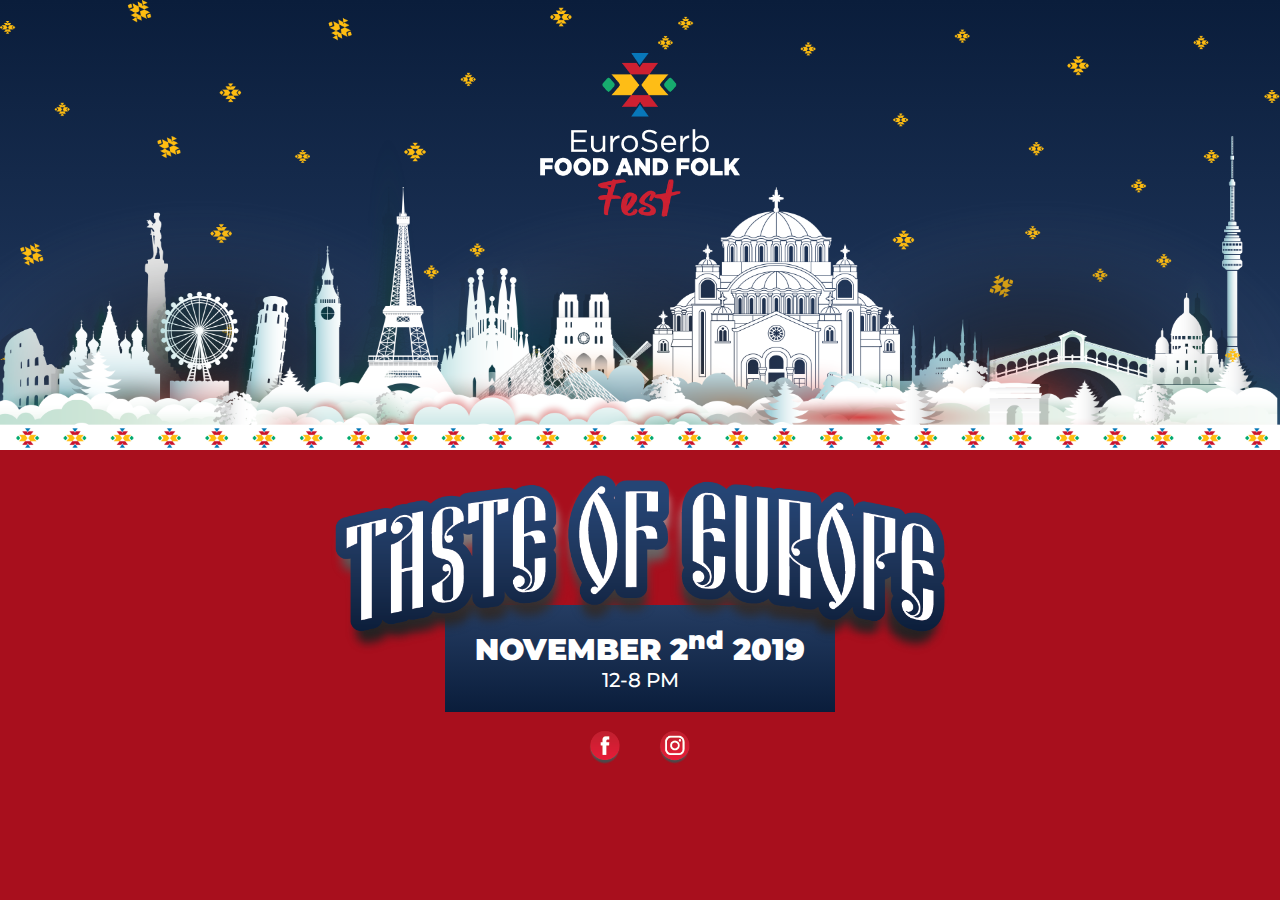
==== index.html @ cb31ece0 "Init commit, so far finished landing page for this project, need to make it more responsive though" ====
<!DOCTYPE html>
<html lang="en">

<head>
    <meta charset="UTF-8">
    <meta name="viewport" content="width=device-width, initial-scale=1.0">
    <meta http-equiv="X-UA-Compatible" content="ie=edge">
    <title>Taste of Europe</title>
    <link rel="stylesheet" href="style.css">
    <link href="https://fonts.googleapis.com/css?family=Montserrat&display=swap" rel="stylesheet">

</head>

<body>

    <div class="wrapper">
        <div class="upper">
            <div class="stars"></div>
            <img src="Assets/logo.png" alt="" class="logo">
            <img src="Assets/city-Recovered.png" alt="" class="cityWithStars">
        </div>
        <div class="lower">
            <div class="taste-wrap">
                <a href="questionnaire.html"><img src="Assets/tasteOfEurope.png" alt="" class="taste-image"></a>
                <div class="event-date box">
                    <p class="month">NOVEMBER 2<sup>nd</sup> 2019</p>
                    <p class="time">12-8 PM</p>
                </div>
                <div class="social-media">
                    <img src="Assets/facebook.png" alt="">
                    <img src="Assets/instagram.png" alt="">
                </div>
            </div>
        </div>
        <!-- <div class="lower">
            <img src="Assets/tasteOfEurope.png" alt="" class="taste-image">
            <img src="" alt="" class="logo">
            <img src="" alt="" class="logo">
        </div> -->
    </div>

</body>

</html>
---- style.css ----
body {
  margin: 0;
  padding: 0;
  height: 100vh;
  width: 100vw;
  overflow: hidden;
  font-family: 'Montserrat', sans-serif;
}

body .wrapper {
  display: -webkit-box;
  display: -ms-flexbox;
  display: flex;
  height: 100%;
  width: 100%;
  -webkit-box-orient: vertical;
  -webkit-box-direction: normal;
      -ms-flex-direction: column;
          flex-direction: column;
}

body .wrapper .upper {
  position: relative;
  width: 100%;
  height: 50%;
  display: -webkit-box;
  display: -ms-flexbox;
  display: flex;
  overflow: hidden;
  -webkit-box-orient: vertical;
  -webkit-box-direction: normal;
      -ms-flex-direction: column;
          flex-direction: column;
  -webkit-box-pack: end;
      -ms-flex-pack: end;
          justify-content: flex-end;
  -webkit-box-align: center;
      -ms-flex-align: center;
          align-items: center;
  background: -webkit-gradient(linear, left top, left bottom, from(#0A1D3B), to(#253D63));
  background: linear-gradient(#0A1D3B, #253D63);
}

@media screen and (min-width: 1600px) {
  body .wrapper .upper {
    height: 70%;
  }
}

body .wrapper .upper .stars {
  background-image: url("Assets/stars.png");
  width: 100%;
  height: 80%;
  background-size: cover;
  background-position-x: 50%;
  position: absolute;
  top: 0;
}

body .wrapper .upper .logo {
  position: absolute;
  top: 0;
  bottom: 40%;
  margin: auto;
  z-index: 2;
  max-width: 200px;
}

@media screen and (min-width: 1600px) {
  body .wrapper .upper .logo {
    max-width: 250px;
    bottom: 35%;
  }
}

body .wrapper .upper img {
  z-index: 2;
}

@media screen and (min-width: 1250px) {
  body .wrapper .upper img {
    width: 100%;
  }
}

@media screen and (max-width: 1250px) {
  body .wrapper .upper img {
    width: 1250px;
  }
}

body .wrapper .lower {
  -webkit-box-flex: 1;
      -ms-flex-positive: 1;
          flex-grow: 1;
  background-color: #A80F1D;
  display: -webkit-box;
  display: -ms-flexbox;
  display: flex;
  -webkit-box-orient: vertical;
  -webkit-box-direction: normal;
      -ms-flex-direction: column;
          flex-direction: column;
  -webkit-box-align: center;
      -ms-flex-align: center;
          align-items: center;
  -webkit-box-pack: space-evenly;
      -ms-flex-pack: space-evenly;
          justify-content: space-evenly;
}

body .wrapper .lower .taste-wrap {
  display: -webkit-box;
  display: -ms-flexbox;
  display: flex;
  -webkit-box-orient: vertical;
  -webkit-box-direction: normal;
      -ms-flex-direction: column;
          flex-direction: column;
  z-index: 2;
  margin-top: -100px;
  -webkit-box-align: center;
      -ms-flex-align: center;
          align-items: center;
}

body .wrapper .lower .taste-wrap a {
  display: -webkit-box;
  display: -ms-flexbox;
  display: flex;
  -webkit-box-orient: vertical;
  -webkit-box-direction: normal;
      -ms-flex-direction: column;
          flex-direction: column;
  -webkit-box-align: center;
      -ms-flex-align: center;
          align-items: center;
}

body .wrapper .lower .taste-wrap a .taste-image {
  max-width: 800px;
  width: 80%;
  -ms-flex-item-align: center;
      -ms-grid-row-align: center;
      align-self: center;
  z-index: 3;
  -webkit-transition: 0.3s;
  transition: 0.3s;
}

body .wrapper .lower .taste-wrap a .taste-image:hover {
  -webkit-transition: 0.3s;
  transition: 0.3s;
  width: 100%;
  cursor: pointer;
}

body .wrapper .lower .taste-wrap .box {
  display: -webkit-box;
  display: -ms-flexbox;
  display: flex;
  -webkit-box-orient: vertical;
  -webkit-box-direction: normal;
      -ms-flex-direction: column;
          flex-direction: column;
  -webkit-box-pack: center;
      -ms-flex-pack: center;
          justify-content: center;
  background: -webkit-gradient(linear, left top, left bottom, from(#253D63), to(#0A1D3B));
  background: linear-gradient(#253D63, #0A1D3B);
  color: white;
  text-align: center;
  margin-top: -60px;
  z-index: 2;
  padding: 20px 30px 20px 30px;
}

body .wrapper .lower .taste-wrap .box p {
  padding: 0;
  margin: 0;
}

body .wrapper .lower .taste-wrap .box .month {
  font-weight: 1000;
  font-size: 30px;
}

body .wrapper .lower .taste-wrap .box .time {
  font-weight: 500;
  font-size: 20px;
}

body .wrapper .lower .taste-wrap .social-media {
  display: -webkit-box;
  display: -ms-flexbox;
  display: flex;
  -webkit-box-orient: horizontal;
  -webkit-box-direction: normal;
      -ms-flex-direction: row;
          flex-direction: row;
}

body .wrapper .lower .taste-wrap .social-media img {
  max-width: 70px;
}
/*# sourceMappingURL=style.css.map */
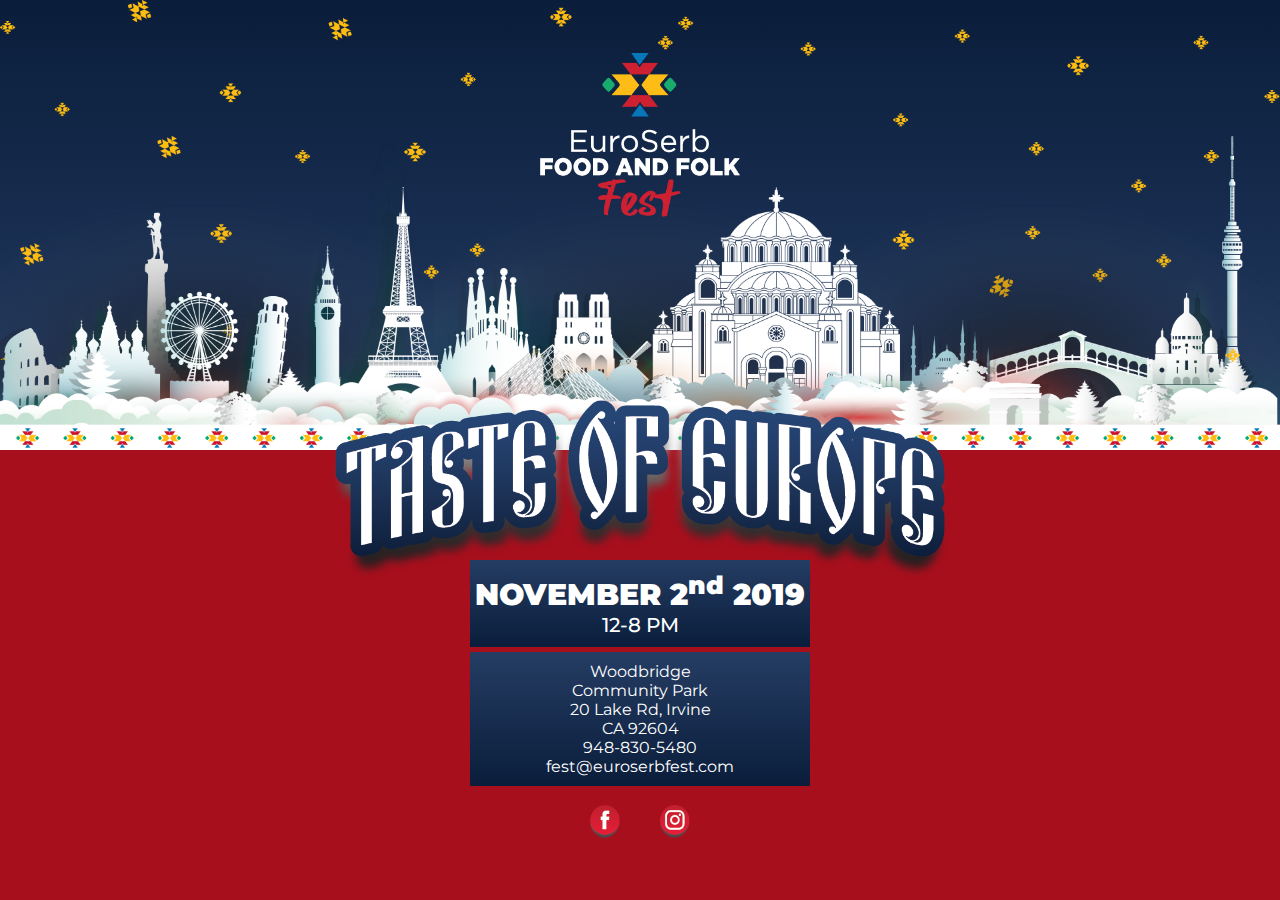
==== commit f7748c7a: "created event-place-mobile work only on mobile devices where it has space to exist" ====
--- a/index.html
+++ b/index.html
@@ -21,10 +21,27 @@
         </div>
         <div class="lower">
             <div class="taste-wrap">
-                <a href="questionnaire.html"><img src="Assets/tasteOfEurope.png" alt="" class="taste-image"></a>
-                <div class="event-date box">
-                    <p class="month">NOVEMBER 2<sup>nd</sup> 2019</p>
-                    <p class="time">12-8 PM</p>
+                <a href="questionnaire/questionnaire.html"><img src="Assets/tasteOfEurope.png" alt=""
+                        class="taste-image"></a>
+                <div class="information-boxes">
+                    <div class="event-date box">
+                        <p class="month">NOVEMBER 2<sup>nd</sup> 2019</p>
+                        <p class="time">12-8 PM</p>
+                    </div>
+                </div>
+                <div class="information-boxes-mobile">
+                    <div class="event-date box">
+                        <p class="month">NOVEMBER 2<sup>nd</sup> 2019</p>
+                        <p class="time">12-8 PM</p>
+                    </div>
+                    <div class="event-place-mobile box">
+                        <p class="park-name">Woodbridge</p>
+                        <p class="park-name">Community Park</p>
+                        <p class="address">20 Lake Rd, Irvine</p>
+                        <p class="state">CA 92604</p>
+                        <p class="phone">948-830-5480</p>
+                        <p class="email">fest@euroserbfest.com</p>
+                    </div>
                 </div>
                 <div class="social-media">
                     <img src="Assets/facebook.png" alt="">
--- a/style.css
+++ b/style.css
@@ -122,6 +122,12 @@
   -webkit-box-align: center;
       -ms-flex-align: center;
           align-items: center;
+}
+
+@media screen and (min-width: 1600px) {
+  body .wrapper .lower .taste-wrap {
+    margin-top: -200px;
+  }
 }
 
 body .wrapper .lower .taste-wrap a {
@@ -170,7 +176,6 @@
   background: linear-gradient(#253D63, #0A1D3B);
   color: white;
   text-align: center;
-  margin-top: -60px;
   z-index: 2;
   padding: 20px 30px 20px 30px;
 }
@@ -185,11 +190,75 @@
   font-size: 30px;
 }
 
+@media screen and (max-width: 1250px) {
+  body .wrapper .lower .taste-wrap .box .month {
+    font-weight: 500px;
+    font-size: 15px;
+  }
+}
+
 body .wrapper .lower .taste-wrap .box .time {
   font-weight: 500;
   font-size: 20px;
 }
 
+@media screen and (max-width: 1250px) {
+  body .wrapper .lower .taste-wrap .box .time {
+    font-weight: 250;
+    font-size: 10px;
+  }
+}
+
+body .wrapper .lower .taste-wrap .information-boxes {
+  display: -webkit-box;
+  display: -ms-flexbox;
+  display: flex;
+  -webkit-box-orient: vertical;
+  -webkit-box-direction: normal;
+      -ms-flex-direction: column;
+          flex-direction: column;
+  -webkit-box-pack: center;
+      -ms-flex-pack: center;
+          justify-content: center;
+  z-index: 2;
+  margin-top: -60px;
+}
+
+@media screen and (max-width: 1600px) {
+  body .wrapper .lower .taste-wrap .information-boxes {
+    display: none;
+  }
+}
+
+body .wrapper .lower .taste-wrap .information-boxes-mobile {
+  display: -webkit-box;
+  display: -ms-flexbox;
+  display: flex;
+  -webkit-box-orient: vertical;
+  -webkit-box-direction: normal;
+      -ms-flex-direction: column;
+          flex-direction: column;
+  -webkit-box-pack: center;
+      -ms-flex-pack: center;
+          justify-content: center;
+  z-index: 2;
+  margin-top: -30px;
+}
+
+body .wrapper .lower .taste-wrap .information-boxes-mobile .box {
+  padding: 10px 5px 10px 5px;
+}
+
+body .wrapper .lower .taste-wrap .information-boxes-mobile .event-date {
+  margin-bottom: 5px;
+}
+
+@media screen and (min-width: 1600px) {
+  body .wrapper .lower .taste-wrap .information-boxes-mobile {
+    display: none;
+  }
+}
+
 body .wrapper .lower .taste-wrap .social-media {
   display: -webkit-box;
   display: -ms-flexbox;
